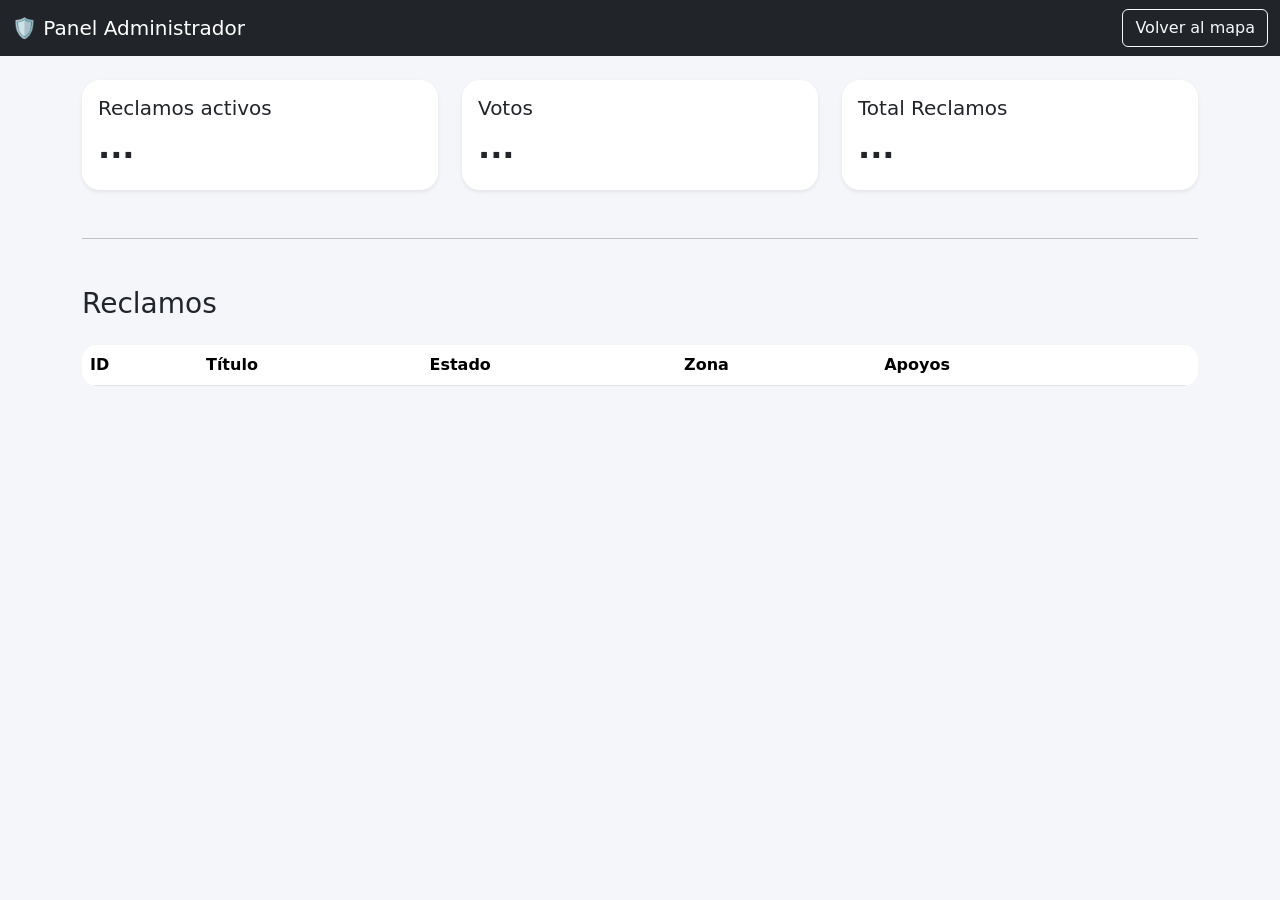
==== wwwroot/admin.html @ ca00dce7 "Actualizacion API con autentificacion JWT y User Secrets. Paneles Admin y login" ====
﻿<!DOCTYPE html>
<html lang="es">

<head>

    <meta charset="UTF-8">

    <meta name="viewport"
          content="width=device-width, initial-scale=1.0">

    <title>Panel Administrador</title>

    <link href="https://cdn.jsdelivr.net/npm/bootstrap@5.3.7/dist/css/bootstrap.min.css"
          rel="stylesheet">

    <link rel="stylesheet"
          href="https://cdnjs.cloudflare.com/ajax/libs/font-awesome/6.7.2/css/all.min.css">

    <link rel="stylesheet"
          href="css/admin.css">

</head>

<body>

    <nav class="navbar navbar-dark bg-dark">

        <div class="container-fluid">

            <span class="navbar-brand">

                🛡 Panel Administrador

            </span>

            <button class="btn btn-outline-light"
                    id="btnVolver">

                Volver al mapa

            </button>

        </div>

    </nav>


    <div class="container py-4">

        <div class="row g-4">

            <div class="col-md-4">

                <div class="card shadow-sm">

                    <div class="card-body">

                        <h5>Reclamos activos</h5>

                        <h2 id="activos">

                            ...

                        </h2>

                    </div>

                </div>

            </div>


            <div class="col-md-4">

                <div class="card shadow-sm">

                    <div class="card-body">

                        <h5>Votos</h5>

                        <h2 id="votos">

                            ...

                        </h2>

                    </div>

                </div>

            </div>


            <div class="col-md-4">

                <div class="card shadow-sm">

                    <div class="card-body">

                        <h5>Total Reclamos</h5>

                        <h2 id="cantidad">

                            ...

                        </h2>

                    </div>

                </div>

            </div>

        </div>


        <hr class="my-5">


        <h3>

            Reclamos

        </h3>


        <table class="table table-hover mt-4">

            <thead>

                <tr>

                    <th>ID</th>

                    <th>Título</th>

                    <th>Estado</th>

                    <th>Zona</th>

                    <th>Apoyos</th>

                    <th></th>

                </tr>

            </thead>

            <tbody id="tablaReclamos">
            </tbody>

        </table>

    </div>

    <!-- ================= MODAL DETALLE ================= -->

    <div class="modal fade"
         id="modalDetalle"
         tabindex="-1">

        <div class="modal-dialog modal-lg">

            <div class="modal-content">

                <div class="modal-header">

                    <h4 class="modal-title">

                        Detalle del Reclamo

                    </h4>

                    <button class="btn-close"
                            data-bs-dismiss="modal">
                    </button>

                </div>

                <div class="modal-body">

                    <h3 id="detalleTitulo"></h3>

                    <p id="detalleDescripcion"></p>

                    <hr>

                    <p>
                        <strong>Dirección:</strong>
                        <span id="detalleDireccion"></span>
                    </p>

                    <p>
                        <strong>Zona:</strong>
                        <span id="detalleZona"></span>
                    </p>

                    <div class="mb-3">

                        <label class="form-label">

                            Estado

                        </label>

                        <select id="nuevoEstado"
                                class="form-select">

                            <option>Recibido</option>

                            <option>En revisión</option>

                            <option>En proceso</option>

                            <option>Solucionado</option>

                            <option>Rechazado</option>

                        </select>

                    </div>

                    <p>
                        <strong>Apoyos:</strong>
                        <span id="detalleApoyos"></span>
                    </p>

                    <hr>

                    <h5>Creado por</h5>

                    <div id="detalleUsuario"></div>

                    <hr>

                    <h5>Administrador asignado</h5>

                    <div id="detalleAdministrador"></div>

                    <hr>

                    <h5>Historial</h5>

                    <div id="detalleHistorial"></div>

                    <hr>

                    <div class="text-end">

                        <button class="btn btn-success"
                                id="btnGuardarEstado">

                            Guardar Estado

                        </button>

                    </div>

                </div>

            </div>

        </div>

    </div>

    <script src="https://cdn.jsdelivr.net/npm/bootstrap@5.3.7/dist/js/bootstrap.bundle.min.js"></script>

    <script src="js/api.js"></script>

    <script src="js/admin.js"></script>

</body>

</html>
---- wwwroot/css/admin.css ----
﻿body {
    background: #f5f6fa;
}

.card {
    border: none;
    border-radius: 18px;
}

table {
    background: white;
    border-radius: 15px;
    overflow: hidden;
}

h2 {
    font-weight: bold;
}
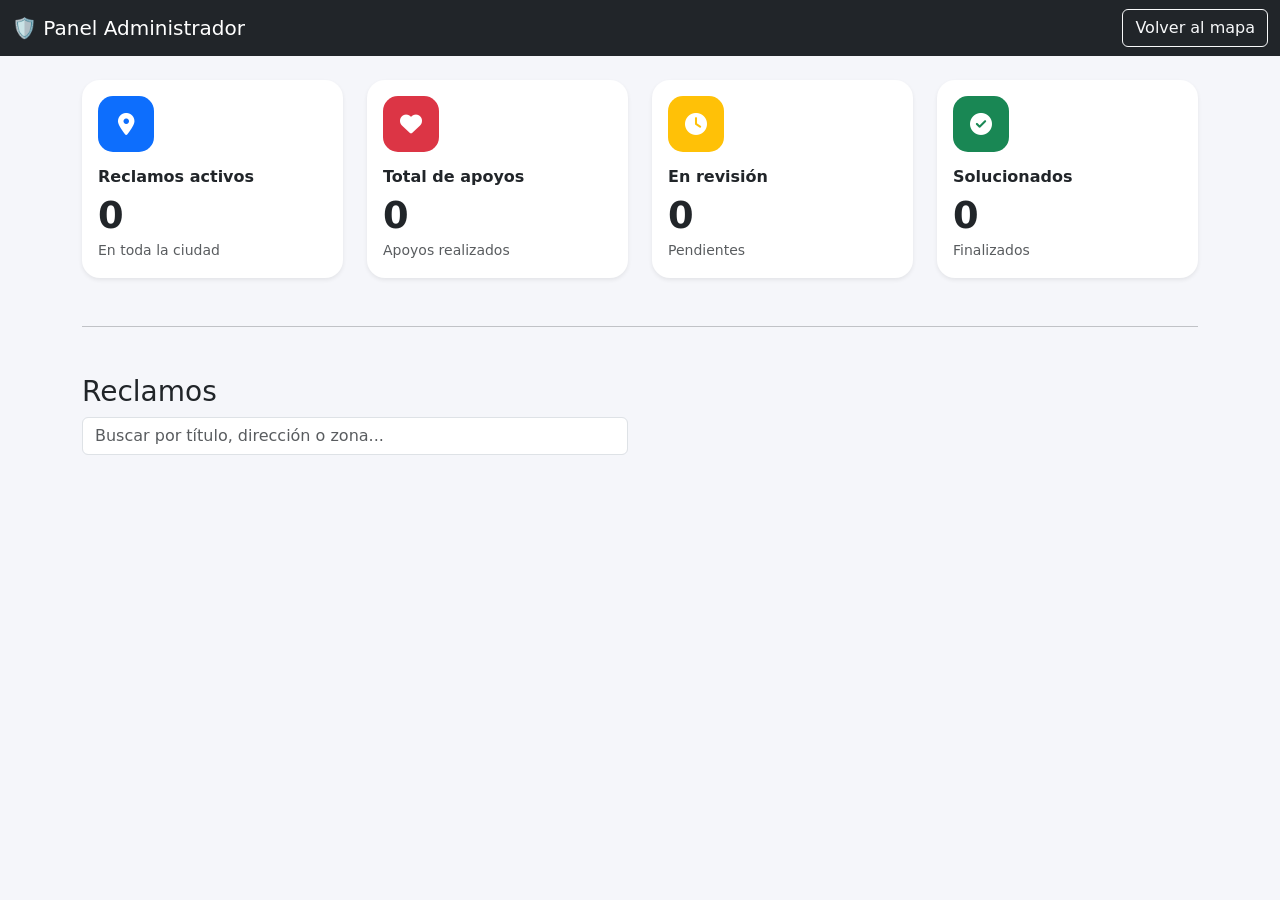
==== commit af586d6e: "Verificacion de detalles y finalizacion de estadisticas back y front" ====
--- a/wwwroot/admin.html
+++ b/wwwroot/admin.html
@@ -47,63 +47,113 @@
 
     <div class="container py-4">
 
-        <div class="row g-4">
-
-            <div class="col-md-4">
-
-                <div class="card shadow-sm">
+        <div class="row g-4 mb-5">
+
+            <div class="col-lg-3">
+
+                <div class="card shadow-sm border-0 stat-card">
 
                     <div class="card-body">
 
-                        <h5>Reclamos activos</h5>
-
-                        <h2 id="activos">
-
-                            ...
-
-                        </h2>
-
-                    </div>
-
-                </div>
-
-            </div>
-
-
-            <div class="col-md-4">
-
-                <div class="card shadow-sm">
+                        <div class="stat-icon bg-primary">
+
+                            <i class="fa-solid fa-location-dot"></i>
+
+                        </div>
+
+                        <h6>Reclamos activos</h6>
+
+                        <h2 id="activos">0</h2>
+
+                        <small class="text-muted">
+
+                            En toda la ciudad
+
+                        </small>
+
+                    </div>
+
+                </div>
+
+            </div>
+
+            <div class="col-lg-3">
+
+                <div class="card shadow-sm border-0 stat-card">
 
                     <div class="card-body">
 
-                        <h5>Votos</h5>
-
-                        <h2 id="votos">
-
-                            ...
-
-                        </h2>
-
-                    </div>
-
-                </div>
-
-            </div>
-
-
-            <div class="col-md-4">
-
-                <div class="card shadow-sm">
+                        <div class="stat-icon bg-danger">
+
+                            <i class="fa-solid fa-heart"></i>
+
+                        </div>
+
+                        <h6>Total de apoyos</h6>
+
+                        <h2 id="votos">0</h2>
+
+                        <small class="text-muted">
+
+                            Apoyos realizados
+
+                        </small>
+
+                    </div>
+
+                </div>
+
+            </div>
+
+            <div class="col-lg-3">
+
+                <div class="card shadow-sm border-0 stat-card">
 
                     <div class="card-body">
 
-                        <h5>Total Reclamos</h5>
-
-                        <h2 id="cantidad">
-
-                            ...
-
-                        </h2>
+                        <div class="stat-icon bg-warning">
+
+                            <i class="fa-solid fa-clock"></i>
+
+                        </div>
+
+                        <h6>En revisión</h6>
+
+                        <h2 id="revision">0</h2>
+
+                        <small class="text-muted">
+
+                            Pendientes
+
+                        </small>
+
+                    </div>
+
+                </div>
+
+            </div>
+
+            <div class="col-lg-3">
+
+                <div class="card shadow-sm border-0 stat-card">
+
+                    <div class="card-body">
+
+                        <div class="stat-icon bg-success">
+
+                            <i class="fa-solid fa-circle-check"></i>
+
+                        </div>
+
+                        <h6>Solucionados</h6>
+
+                        <h2 id="solucionados">0</h2>
+
+                        <small class="text-muted">
+
+                            Finalizados
+
+                        </small>
 
                     </div>
 
@@ -123,33 +173,22 @@
 
         </h3>
 
-
-        <table class="table table-hover mt-4">
-
-            <thead>
-
-                <tr>
-
-                    <th>ID</th>
-
-                    <th>Título</th>
-
-                    <th>Estado</th>
-
-                    <th>Zona</th>
-
-                    <th>Apoyos</th>
-
-                    <th></th>
-
-                </tr>
-
-            </thead>
-
-            <tbody id="tablaReclamos">
-            </tbody>
-
-        </table>
+        <div class="row mb-3">
+
+            <div class="col-md-6">
+
+                <input id="buscarReclamo"
+                       class="form-control"
+                       placeholder="Buscar por título, dirección o zona...">
+
+            </div>
+
+        </div>
+
+
+        <div id="listaReclamos" class="row g-4 mt-2">
+
+        </div>
 
     </div>
 
--- a/wwwroot/css/admin.css
+++ b/wwwroot/css/admin.css
@@ -16,3 +16,66 @@
 h2 {
     font-weight: bold;
 }
+
+.stat-card {
+    border-radius: 18px;
+    transition: .25s;
+    overflow: hidden;
+}
+
+    .stat-card:hover {
+        transform: translateY(-6px);
+        box-shadow: 0 18px 40px rgba(0,0,0,.15);
+    }
+
+.stat-icon {
+    width: 56px;
+    height: 56px;
+    border-radius: 15px;
+    display: flex;
+    justify-content: center;
+    align-items: center;
+    color: white;
+    font-size: 22px;
+    margin-bottom: 15px;
+}
+
+.stat-card h2 {
+    font-size: 2.3rem;
+    font-weight: 700;
+    margin-bottom: 0;
+}
+
+.stat-card h6 {
+    font-weight: 600;
+}
+
+.reclamo-card {
+    border: none;
+    border-radius: 18px;
+    transition: .25s;
+}
+
+    .reclamo-card:hover {
+        transform: translateY(-5px);
+        box-shadow: 0 18px 40px rgba(0,0,0,.12);
+    }
+
+    .reclamo-card h5 {
+        font-weight: 700;
+    }
+
+.reclamo-info {
+    color: #666;
+    margin-bottom: 6px;
+}
+
+.estado-badge {
+    font-size: .9rem;
+}
+
+.apoyos {
+    font-size: 1rem;
+    font-weight: 600;
+    color: #d63384;
+}
